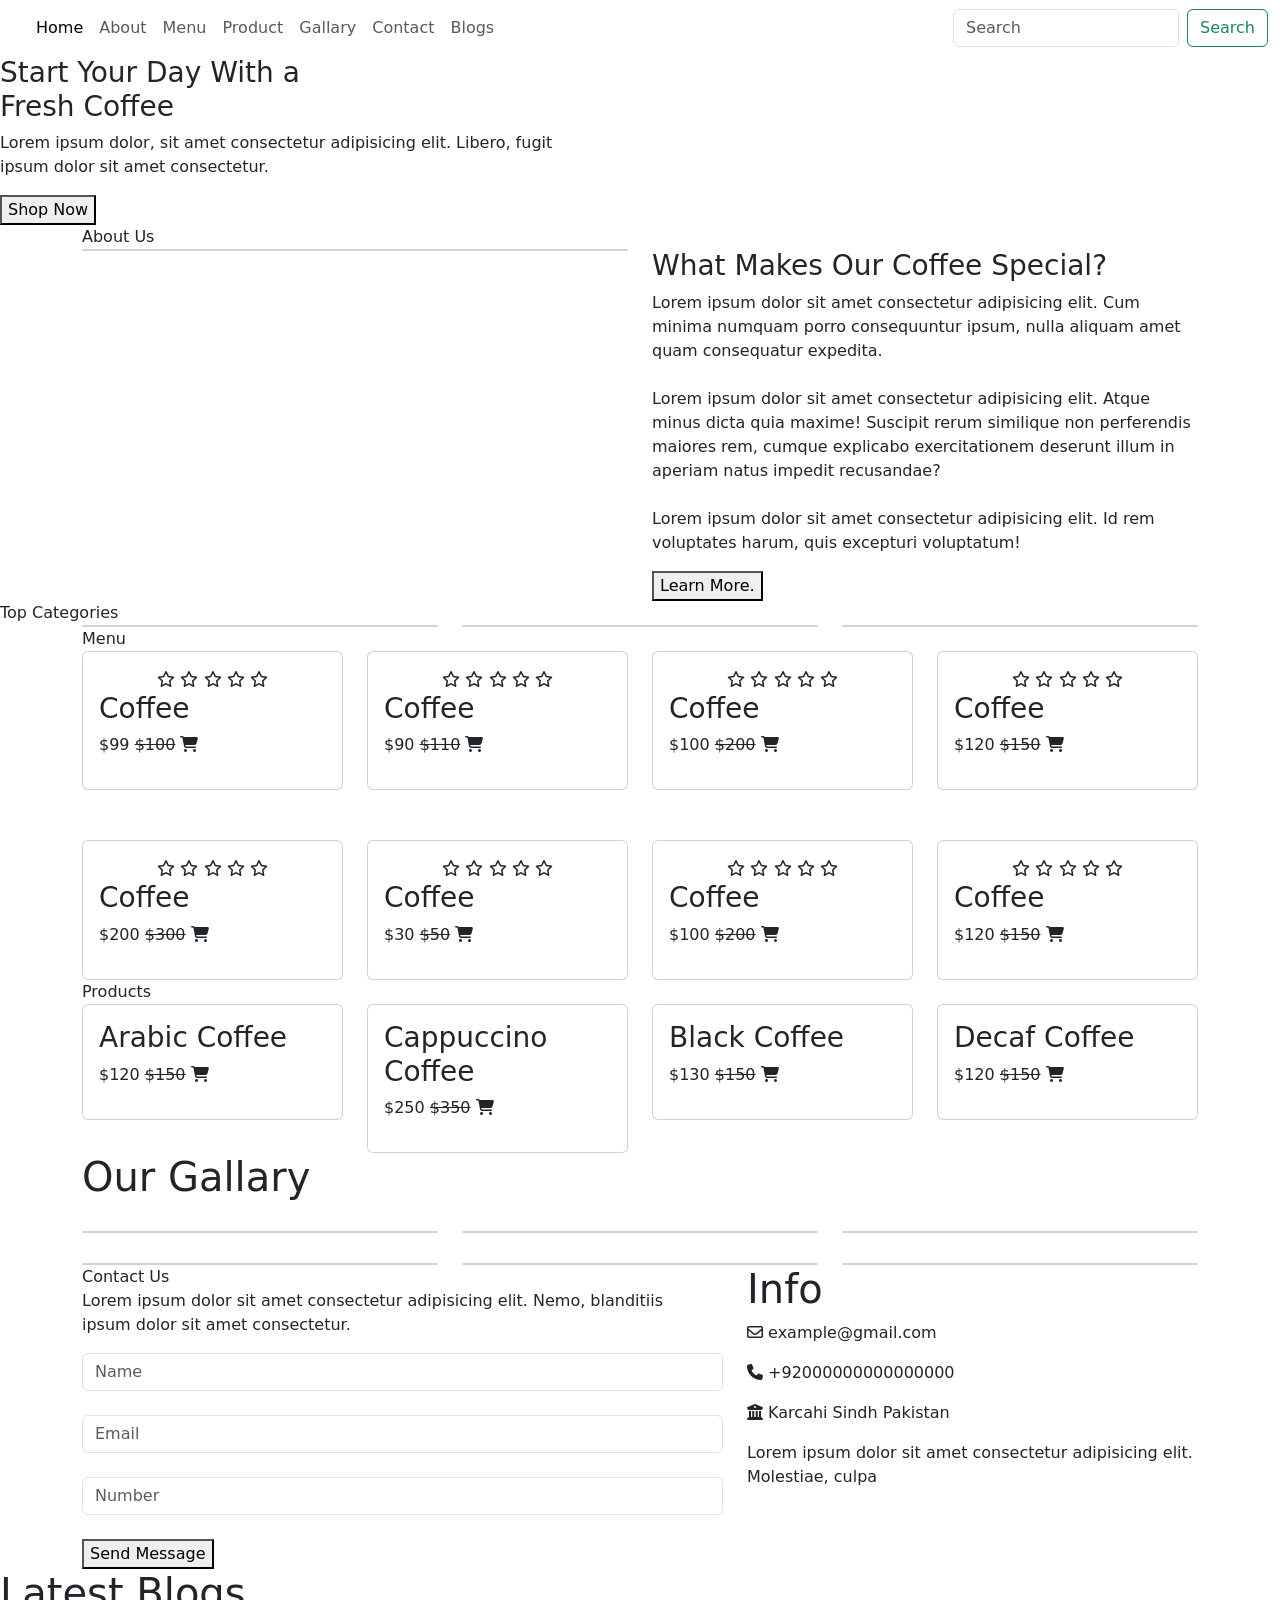
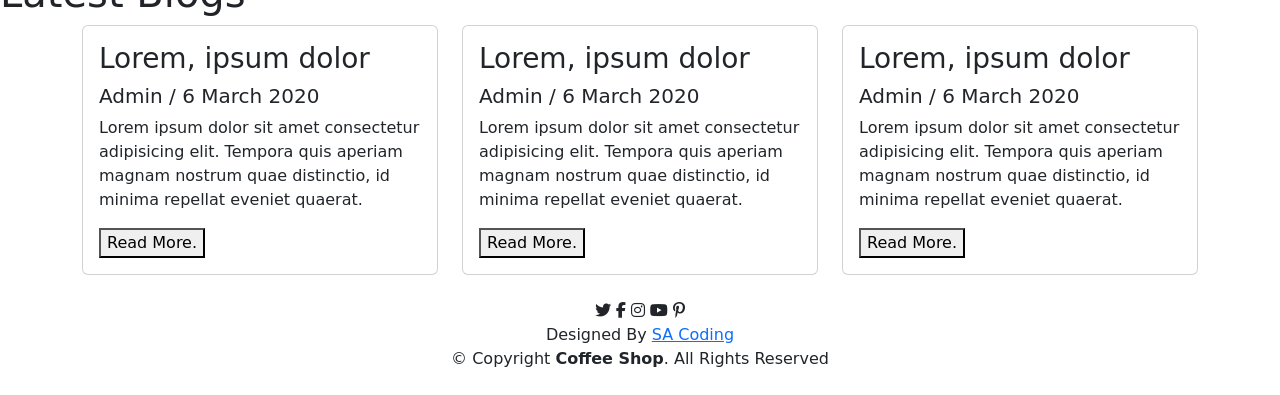
==== index.html @ 92afa51e "Add files via upload" ====
<!DOCTYPE html>
<html lang="en">
<head>
    <meta charset="UTF-8">
    <meta http-equiv="X-UA-Compatible" content="IE=edge">
    <meta name="viewport" content="width=device-width, initial-scale=1.0">
    <title>coffee Shop</title>
    <link rel="stylesheet" href="style.css">
    <link rel="stylesheet" href="https://cdnjs.cloudflare.com/ajax/libs/font-awesome/6.2.0/css/all.min.css">
    <!-- bootstrap links -->
    <link href="https://cdn.jsdelivr.net/npm/bootstrap@5.0.2/dist/css/bootstrap.min.css" rel="stylesheet" integrity="sha384-EVSTQN3/azprG1Anm3QDgpJLIm9Nao0Yz1ztcQTwFspd3yD65VohhpuuCOmLASjC" crossorigin="anonymous">
    <!-- bootstrap links -->
    <!-- fonts links -->
    <link rel="preconnect" href="https://fonts.googleapis.com">
    <link rel="preconnect" href="https://fonts.gstatic.com" crossorigin>
    <link href="https://fonts.googleapis.com/css2?family=Roboto:wght@500&display=swap" rel="stylesheet">
    <!-- fonts links -->
</head>
<body>
  <div class="all-content">
   
  <!-- navbar -->
  <nav class="navbar navbar-expand-lg" id="navbar">
    <div class="container-fluid">
      <a class="navbar-brand" href="#" id="logo"><img src="./images/logo.png" alt=""></a>
      <button class="navbar-toggler" type="button" data-bs-toggle="collapse" data-bs-target="#navbarSupportedContent" aria-controls="navbarSupportedContent" aria-expanded="false" aria-label="Toggle navigation">
        <span><i class="fa-solid fa-bars" style="color: white; font-size: 23px;"></i></span>
      </button>
      <div class="collapse navbar-collapse" id="navbarSupportedContent">
        <ul class="navbar-nav me-auto mb-2 mb-lg-0">
          <li class="nav-item">
            <a class="nav-link active" aria-current="page" href="#">Home</a>
          </li>
          <li class="nav-item">
            <a class="nav-link" href="#about">About</a>
          </li>
          <li class="nav-item">
            <a class="nav-link" href="#menu">Menu</a>
          </li>
          <li class="nav-item">
            <a class="nav-link" href="#product">Product</a>
          </li>
          <li class="nav-item">
            <a class="nav-link" href="#gallary">Gallary</a>
          </li>
          <li class="nav-item">
            <a class="nav-link" href="#contact">Contact</a>
          </li>
          <li class="nav-item">
            <a class="nav-link" href="#blogs">Blogs</a>
          </li>
         
         
         
        </ul>
        <form class="d-flex">
          <input class="form-control me-2" type="search" placeholder="Search" aria-label="Search">
          <button class="btn btn-outline-success" type="submit">Search</button>
        </form>
      </div>
    </div>
  </nav>
  <!-- navbar -->

<!-- home section -->
   <section id="home">
    <div class="content">
      <h3>Start Your Day With a <br> Fresh Coffee</h3>
      <p>Lorem ipsum dolor, sit amet consectetur adipisicing elit. Libero, fugit
         <br>ipsum dolor sit amet consectetur.
      </p>
      <button id="btn">Shop Now</button>
    </div>
   </section>

<!-- home section -->



<!-- about section -->
<div class="about" id="about">
  <div class="container">
  <div class="heading">About <span>Us</span></div>
    <div class="row">
      <div class="col-md-6">
        <div class="card">
          <img src="./images/about.png" alt="">
        </div>
      </div>
      <div class="col-md-6">
        <h3>What Makes Our Coffee Special?</h3>
        <p>Lorem ipsum dolor sit amet consectetur adipisicing elit. Cum minima numquam porro consequuntur ipsum, nulla aliquam amet quam consequatur expedita.
          <br><br>Lorem ipsum dolor sit amet consectetur adipisicing elit. Atque minus dicta quia maxime! Suscipit rerum similique non perferendis maiores rem, cumque explicabo exercitationem deserunt illum in aperiam natus impedit recusandae?
          <br><br>Lorem ipsum dolor sit amet consectetur adipisicing elit. Id rem voluptates harum, quis excepturi voluptatum!
         </p>
         <button id="about-btn">Learn More.</button>
      </div>
    </div>
  </div>
</div>
<!-- about section -->


   



<!-- top cards -->
<section class="top-cards">
  <div class="heading2">Top <span>Categories</span></div>
  <div class="container">
    <div class="row">
      <div class="col-md-4 py-3 py-md-0">
        <div class="card">
          <img src="./images/c1.png" alt="">
          
        </div>
      </div>
      <div class="col-md-4 py-3 py-md-0">
        <div class="card">
          <img src="./images/c2.png" alt="">
          
        </div>
      </div>
      <div class="col-md-4 py-3 py-md-0">
        <div class="card">
          <img src="./images/c3.png" alt="">
          
        </div>
      </div>
    </div>
  </div>
</section>
<!-- top cards -->






<!-- menu -->
<section class="menu" id="menu">
  <div class="container">
  <div class="heading3">Menu</div>
</div>
  <div class="container" id="container2">
  <div class="row">
    <div class="col-md-3 py-3 py-md-0">
      <div class="card">
        <img src="./images/m1.png" alt="">
        <div class="card-body">
          <div class="star text-center">
            <i class="fa-regular fa-star"></i>
            <i class="fa-regular fa-star"></i>
            <i class="fa-regular fa-star"></i>
            <i class="fa-regular fa-star"></i>
            <i class="fa-regular fa-star"></i>
          </div>
          <h3>Coffee</h3>
          <p>$99 <strike>$100</strike> <span><i class="fa-solid fa-cart-shopping"></i></span></p>
        </div>
      </div>
    </div>
    <div class="col-md-3 py-3 py-md-0">
      <div class="card">
        <img src="./images/m2.png" alt="">
        <div class="card-body">
          <div class="star text-center">
            <i class="fa-regular fa-star"></i>
            <i class="fa-regular fa-star"></i>
            <i class="fa-regular fa-star"></i>
            <i class="fa-regular fa-star"></i>
            <i class="fa-regular fa-star"></i>
          </div>
          <h3>Coffee</h3>
          <p>$90 <strike>$110</strike> <span><i class="fa-solid fa-cart-shopping"></i></span></p>
        </div>
      </div>
    </div>
    <div class="col-md-3 py-3 py-md-0">
      <div class="card">
        <img src="./images/m3.png" alt="">
        <div class="card-body">
          <div class="star text-center">
            <i class="fa-regular fa-star"></i>
            <i class="fa-regular fa-star"></i>
            <i class="fa-regular fa-star"></i>
            <i class="fa-regular fa-star"></i>
            <i class="fa-regular fa-star"></i>
          </div>
          <h3>Coffee</h3>
          <p>$100 <strike>$200</strike> <span><i class="fa-solid fa-cart-shopping"></i></span></p>
        </div>
      </div>
    </div>
    <div class="col-md-3 py-3 py-md-0">
      <div class="card">
        <img src="./images/m4.png" alt="">
        <div class="card-body">
          <div class="star text-center">
            <i class="fa-regular fa-star"></i>
            <i class="fa-regular fa-star"></i>
            <i class="fa-regular fa-star"></i>
            <i class="fa-regular fa-star"></i>
            <i class="fa-regular fa-star"></i>
          </div>
          <h3>Coffee</h3>
          <p>$120 <strike>$150</strike> <span><i class="fa-solid fa-cart-shopping"></i></span></p>
        </div>
      </div>
    </div>
  </div>

  <div class="row" style="margin-top: 50px;">
    <div class="col-md-3 py-3 py-md-0">
      <div class="card">
        <img src="./images/m5.png" alt="">
        <div class="card-body">
          <div class="star text-center">
            <i class="fa-regular fa-star"></i>
            <i class="fa-regular fa-star"></i>
            <i class="fa-regular fa-star"></i>
            <i class="fa-regular fa-star"></i>
            <i class="fa-regular fa-star"></i>
          </div>
          <h3>Coffee</h3>
          <p>$200 <strike>$300</strike> <span><i class="fa-solid fa-cart-shopping"></i></span></p>
        </div>
      </div>
    </div>
    <div class="col-md-3 py-3 py-md-0">
      <div class="card">
        <img src="./images/m6.png" alt="">
        <div class="card-body">
          <div class="star text-center">
            <i class="fa-regular fa-star"></i>
            <i class="fa-regular fa-star"></i>
            <i class="fa-regular fa-star"></i>
            <i class="fa-regular fa-star"></i>
            <i class="fa-regular fa-star"></i>
          </div>
          <h3>Coffee</h3>
          <p>$30 <strike>$50</strike> <span><i class="fa-solid fa-cart-shopping"></i></span></p>
        </div>
      </div>
    </div>
    <div class="col-md-3 py-3 py-md-0">
      <div class="card">
        <img src="./images/m7.png" alt="">
        <div class="card-body">
          <div class="star text-center">
            <i class="fa-regular fa-star"></i>
            <i class="fa-regular fa-star"></i>
            <i class="fa-regular fa-star"></i>
            <i class="fa-regular fa-star"></i>
            <i class="fa-regular fa-star"></i>
          </div>
          <h3>Coffee</h3>
          <p>$100 <strike>$200</strike> <span><i class="fa-solid fa-cart-shopping"></i></span></p>
        </div>
      </div>
    </div>
    <div class="col-md-3 py-3 py-md-0">
      <div class="card">
        <img src="./images/m8.png" alt="">
        <div class="card-body">
          <div class="star text-center">
            <i class="fa-regular fa-star"></i>
            <i class="fa-regular fa-star"></i>
            <i class="fa-regular fa-star"></i>
            <i class="fa-regular fa-star"></i>
            <i class="fa-regular fa-star"></i>
          </div>
          <h3>Coffee</h3>
          <p>$120 <strike>$150</strike> <span><i class="fa-solid fa-cart-shopping"></i></span></p>
        </div>
      </div>
    </div>
  </div>
  </div>
</section>
<!-- menu -->








<!-- product -->
<section id="product" class="product">
  <div class="container">
  <div class="heading4">Products</div>
</div>
  <div class="container" id="container3">

    <div class="row">
      <div class="col-md-3 py-3 py-md-0">
        <div class="card">
          <img src="./images/arabica coffee.png" alt="">
          <div class="card-body">
            <h3>Arabic Coffee</h3>
          <p>$120 <strike>$150</strike> <span><i class="fa-solid fa-cart-shopping"></i></span></p>

          </div>
        </div>
      </div>
      <div class="col-md-3 py-3 py-md-0">
        <div class="card">
          <img src="./images/Cappuccino coffee.png" alt="">
          <div class="card-body">
            <h3>Cappuccino Coffee</h3>
          <p>$250 <strike>$350</strike> <span><i class="fa-solid fa-cart-shopping"></i></span></p>

          </div>
        </div>
      </div>
      <div class="col-md-3 py-3 py-md-0">
        <div class="card">
          <img src="./images/Black Coffee.png" alt="">
          <div class="card-body">
            <h3>Black Coffee</h3>
          <p>$130 <strike>$150</strike> <span><i class="fa-solid fa-cart-shopping"></i></span></p>

          </div>
        </div>
      </div>
      <div class="col-md-3 py-3 py-md-0">
        <div class="card">
          <img src="./images/Decaf caffee.png" alt="">
          <div class="card-body">
            <h3>Decaf Coffee</h3>
          <p>$120 <strike>$150</strike> <span><i class="fa-solid fa-cart-shopping"></i></span></p>

          </div>
        </div>
      </div>
    </div>

  </div>
</section>
<!-- product -->




<!-- our gallary -->
<div class="container" id="gallary">
  <h1>Our <span>Gallary</span></h1>
  <div class="row" style="margin-top: 30px;">
    <div class="col-md-4 py-3 py-md-0">
      <div class="card">
        <img src="./images/image1.png" alt="">
      </div>
    </div>
    <div class="col-md-4 py-3 py-md-0">
      <div class="card">
        <img src="./images/image2.png" alt="">
      </div>
    </div>
    <div class="col-md-4 py-3 py-md-0">
      <div class="card">
        <img src="./images/image3.png" alt="">
      </div>
    </div>
  </div>
  <div class="row" style="margin-top: 30px;">
    <div class="col-md-4 py-3 py-md-0">
      <div class="card">
        <img src="./images/image4.png" alt="">
      </div>
    </div>
    <div class="col-md-4 py-3 py-md-0">
      <div class="card">
        <img src="./images/image5.png" alt="">
      </div>
    </div>
    <div class="col-md-4 py-3 py-md-0">
      <div class="card">
        <img src="./images/image6.png" alt="">
      </div>
    </div>
  </div>
</div>
<!-- our gallary -->




<!-- contact -->
<section class="contact" id="contact">



  <div class="container">
    <div class="row">
      <div class="col-md-7">
       <div class="heading6">Contact <span>Us</span></div>

       <p>Lorem ipsum dolor sit amet consectetur adipisicing elit. Nemo, blanditiis
        <br>ipsum dolor sit amet consectetur.
       </p>

       <input class="form-control" type="text" placeholder="Name" aria-label="default input example"><br>
       <input class="form-control" type="email" placeholder="Email" aria-label="default input example"><br>
       <input class="form-control" type="number" placeholder="Number" aria-label="default input example"><br>
       <button id="contact-btn">Send Message</button>
      </div>
      <div class="col-md-5" id="col">
        <h1>Info</h1>
        <p><i class="fa-regular fa-envelope"></i> example@gmail.com</p>
        <p><i class="fa-solid fa-phone"></i> +92000000000000000</p>
       <p><i class="fa-solid fa-building-columns"></i> Karcahi Sindh Pakistan</p>
       <p>Lorem ipsum dolor sit amet consectetur adipisicing elit. Molestiae, culpa</p>
      </div>
    </div>
  </div>

</section>
<!-- contact -->


   <!-- blogs -->
   <section class="blogs" id="blogs">
    <h1>Latest <span>Blogs</span></h1>

    <div class="container">

      <div class="row">

        <div class="col-md-4 py-3 py-md-0">
        <div class="card">
          <img src="./images/b1.png" alt="">
          <div class="card-body">
            <h3>Lorem, ipsum dolor</h3>
            <h5>Admin / 6 March 2020</h5>
            <p>Lorem ipsum dolor sit amet consectetur adipisicing elit. Tempora quis aperiam magnam nostrum quae distinctio, id minima repellat eveniet quaerat.</p>
            <button id="blogbtn">Read More.</button>
          </div>
        </div>  
        </div>
        <div class="col-md-4 py-3 py-md-0">
        <div class="card">
          <img src="./images/b2.png" alt="">
          <div class="card-body">
            <h3>Lorem, ipsum dolor</h3>
            <h5>Admin / 6 March 2020</h5>
            <p>Lorem ipsum dolor sit amet consectetur adipisicing elit. Tempora quis aperiam magnam nostrum quae distinctio, id minima repellat eveniet quaerat.</p>
            <button id="blogbtn">Read More.</button>
          </div>
        </div>  
        </div>
        <div class="col-md-4 py-3 py-md-0">
        <div class="card">
          <img src="./images/b3.png" alt="">
          <div class="card-body">
            <h3>Lorem, ipsum dolor</h3>
            <h5>Admin / 6 March 2020</h5>
            <p>Lorem ipsum dolor sit amet consectetur adipisicing elit. Tempora quis aperiam magnam nostrum quae distinctio, id minima repellat eveniet quaerat.</p>
            <button id="blogbtn">Read More.</button>
          </div>
        </div>  
        </div>
        
      </div>

    </div>


   </section>
   <!-- blogs -->







   <!-- footer -->
   <footer id="footer">
    <div class="footer-logo text-center"><img src="./images/logo.png" alt=""></div>
    <div class="socail-links text-center">
      <i class="fa-brands fa-twitter"></i>
      <i class="fa-brands fa-facebook-f"></i>
      <i class="fa-brands fa-instagram"></i>
      <i class="fa-brands fa-youtube"></i>
      <i class="fa-brands fa-pinterest-p"></i>
    </div>
    <div class="credite text-center">
        Designed By <a href="#"> SA Coding</a>
    </div>
    <div class="copyright text-center">
      &copy; Copyright <strong><span>Coffee Shop</span></strong>. All Rights Reserved
  </div>
</footer>
   <!-- footer -->

   <a href="#" class="arrow"><i><img src="./images/up-arrow.png" alt="" width="50px"></i></a>


  </div>
   <script src="https://cdn.jsdelivr.net/npm/bootstrap@5.0.2/dist/js/bootstrap.bundle.min.js" integrity="sha384-MrcW6ZMFYlzcLA8Nl+NtUVF0sA7MsXsP1UyJoMp4YLEuNSfAP+JcXn/tWtIaxVXM" crossorigin="anonymous"></script>

</body>
</html>
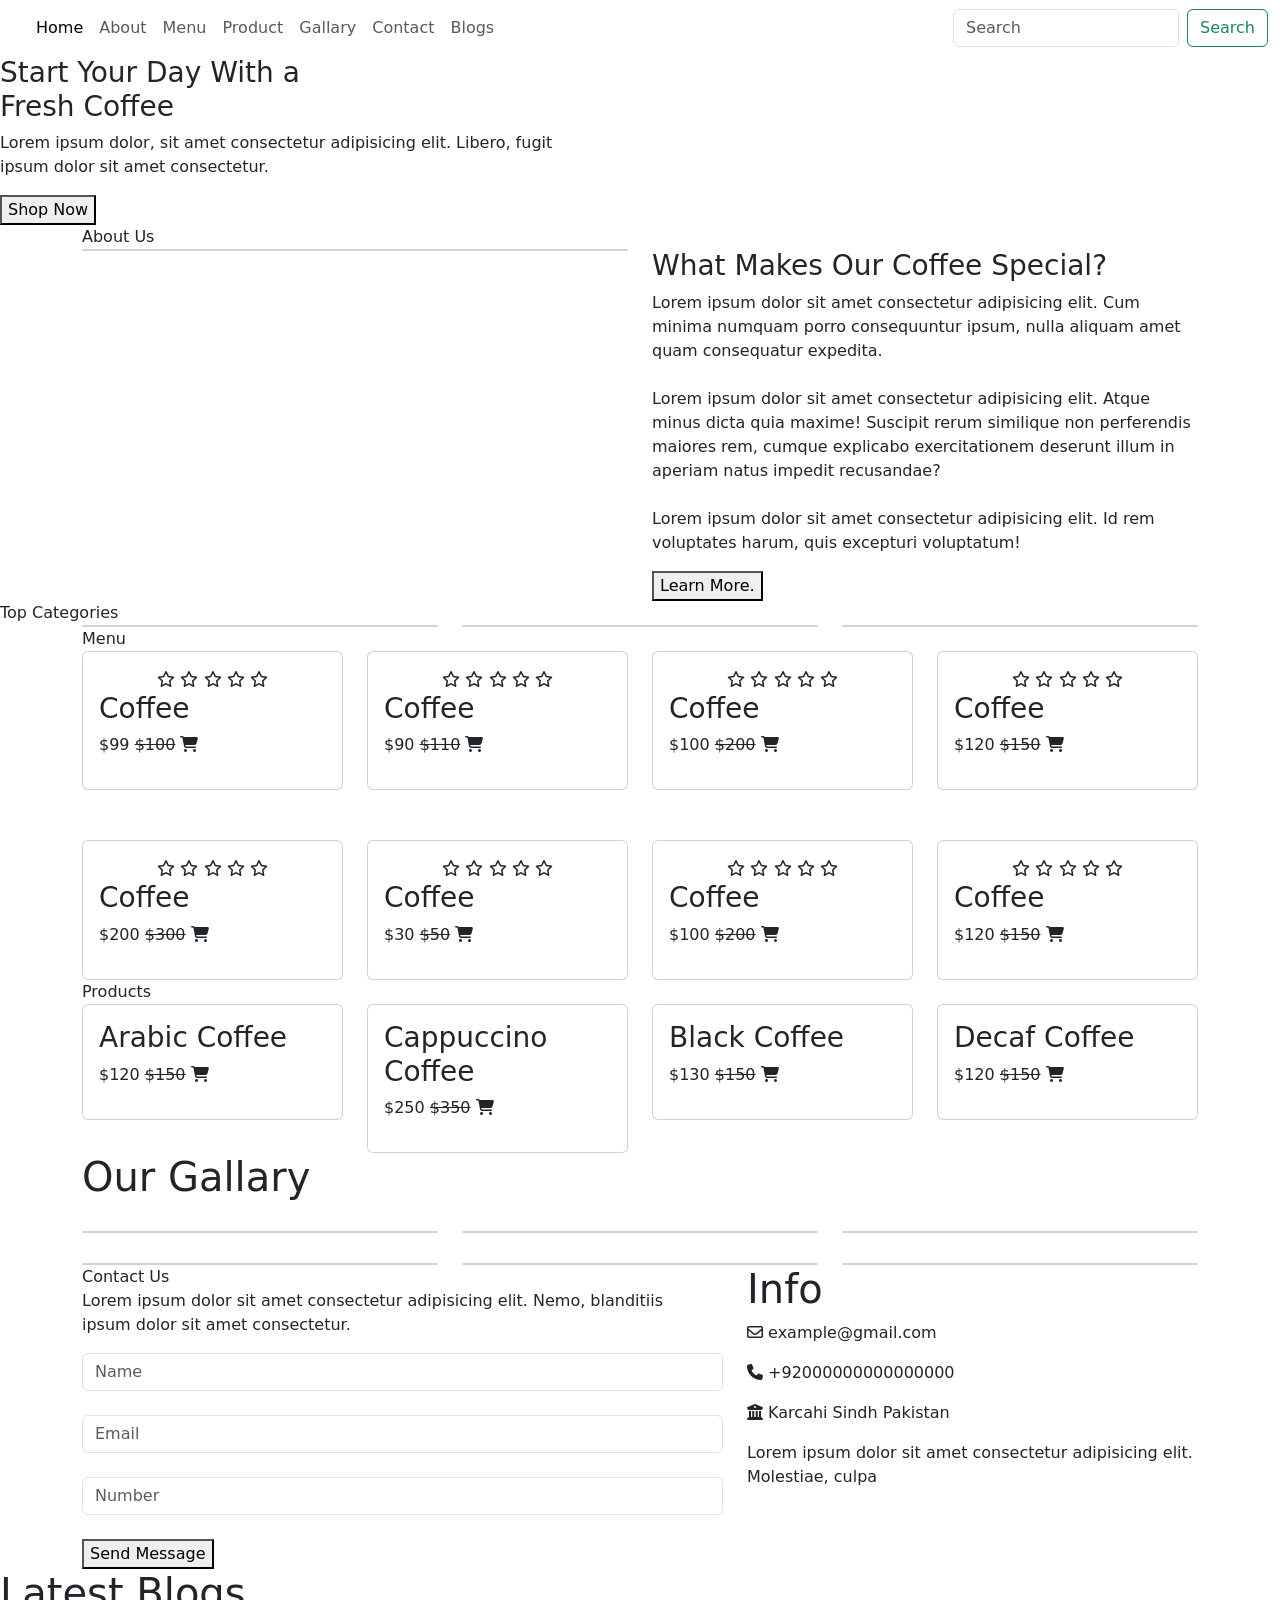
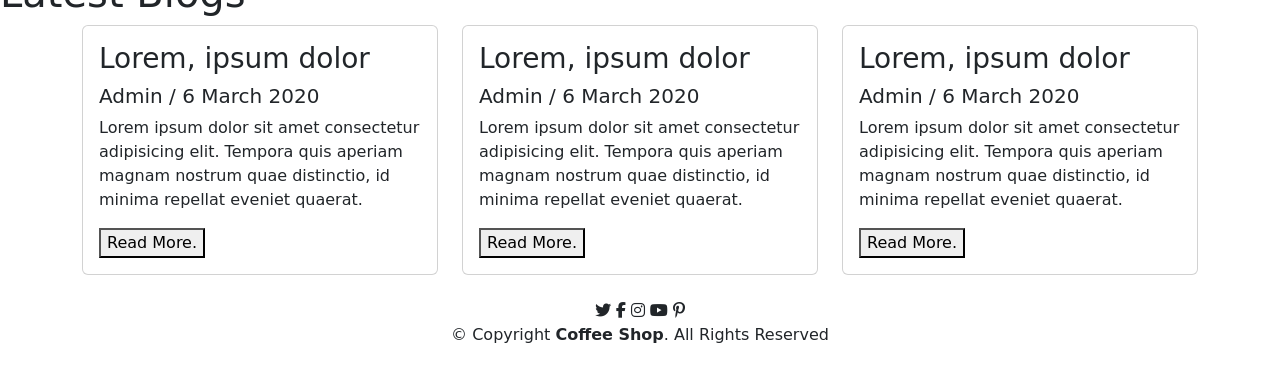
==== commit 20827162: "Update index.html" ====
--- a/index.html
+++ b/index.html
@@ -488,7 +488,7 @@
       <i class="fa-brands fa-pinterest-p"></i>
     </div>
     <div class="credite text-center">
-        Designed By <a href="#"> SA Coding</a>
+        
     </div>
     <div class="copyright text-center">
       &copy; Copyright <strong><span>Coffee Shop</span></strong>. All Rights Reserved
@@ -503,4 +503,4 @@
    <script src="https://cdn.jsdelivr.net/npm/bootstrap@5.0.2/dist/js/bootstrap.bundle.min.js" integrity="sha384-MrcW6ZMFYlzcLA8Nl+NtUVF0sA7MsXsP1UyJoMp4YLEuNSfAP+JcXn/tWtIaxVXM" crossorigin="anonymous"></script>
 
 </body>
-</html>+</html>
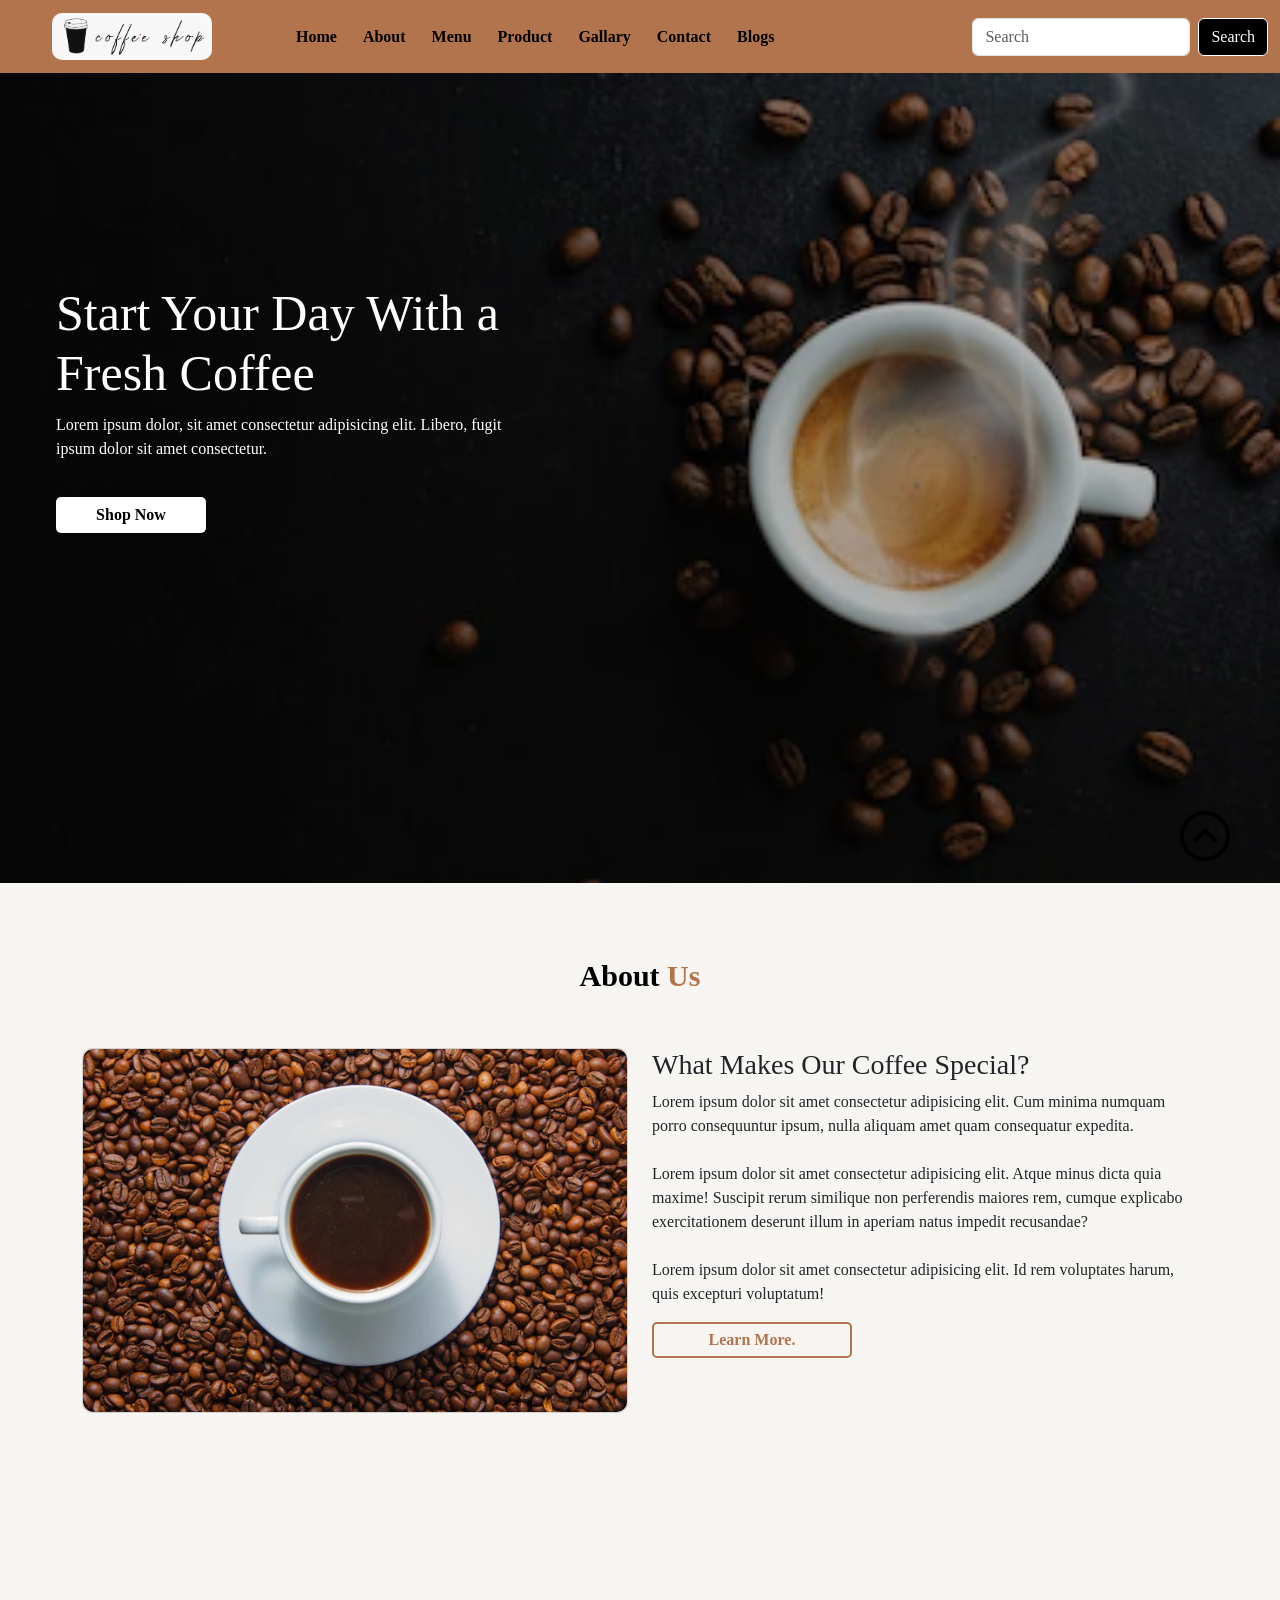
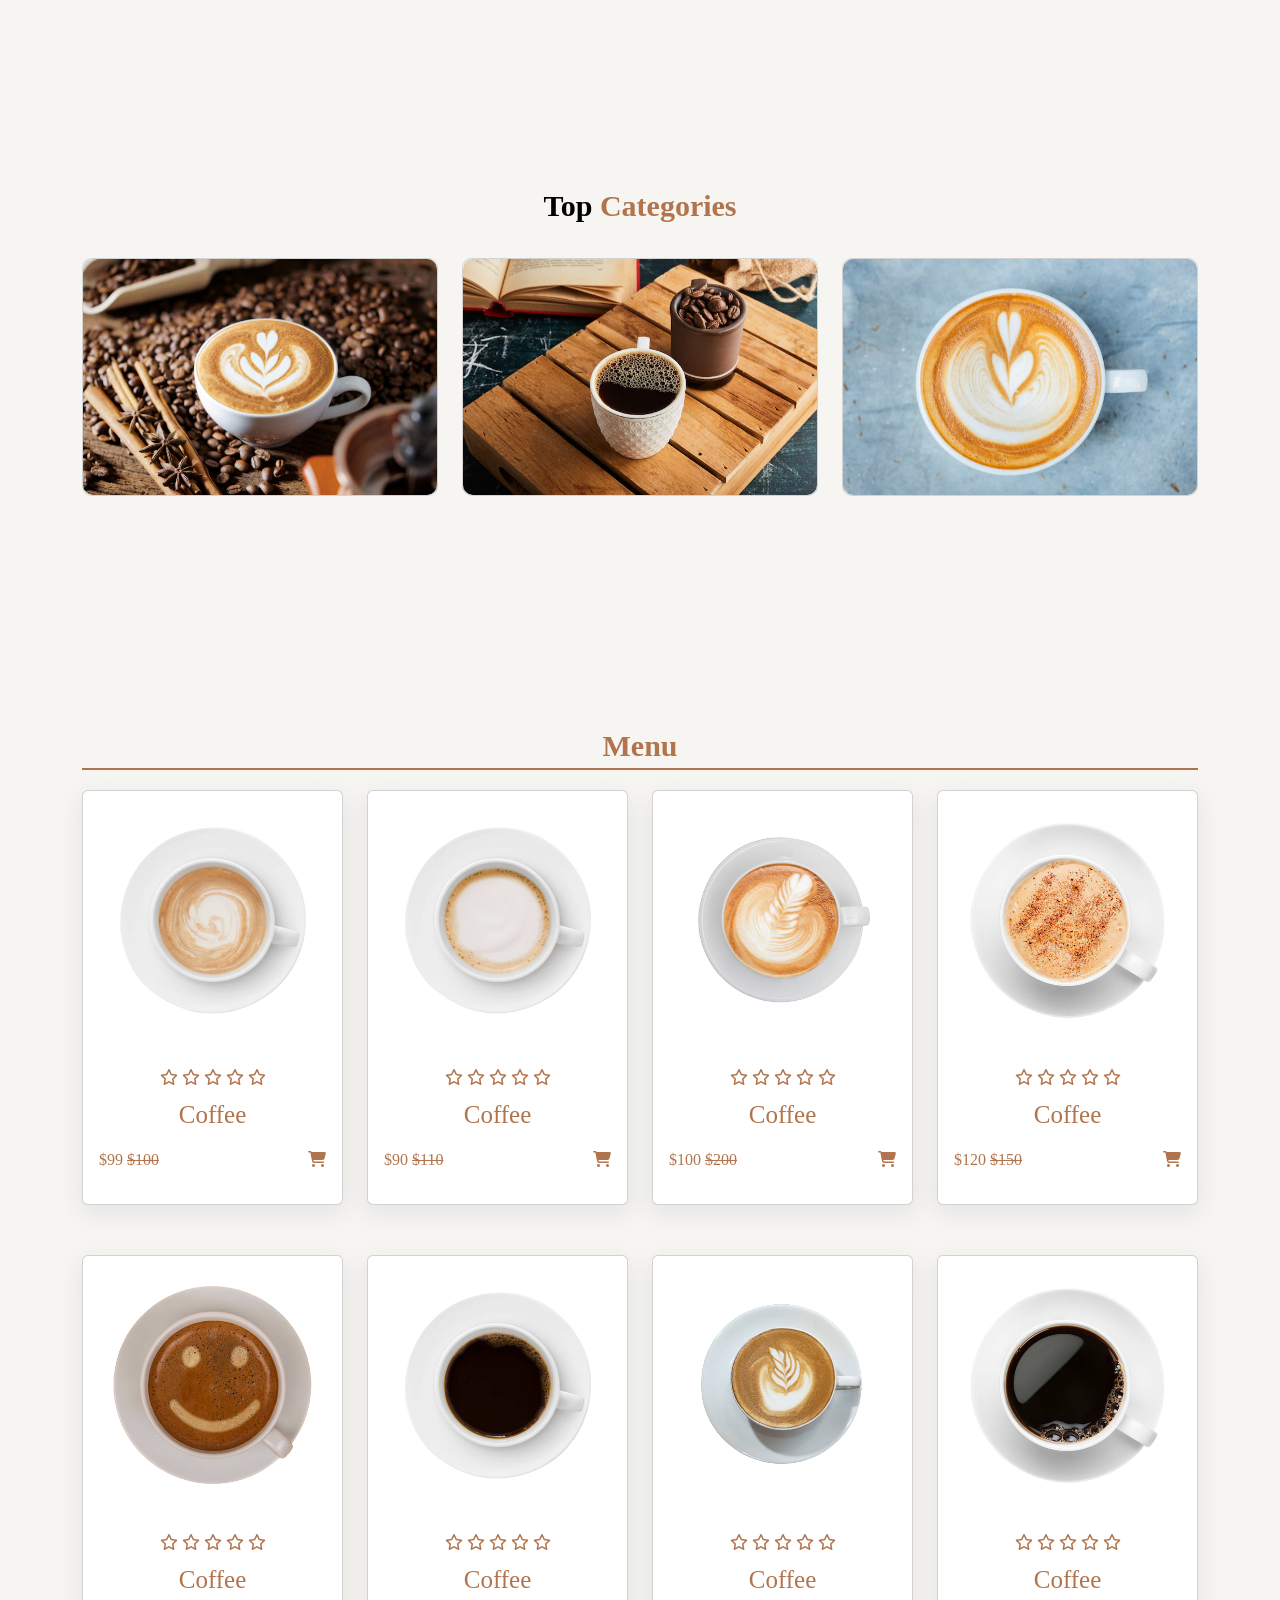
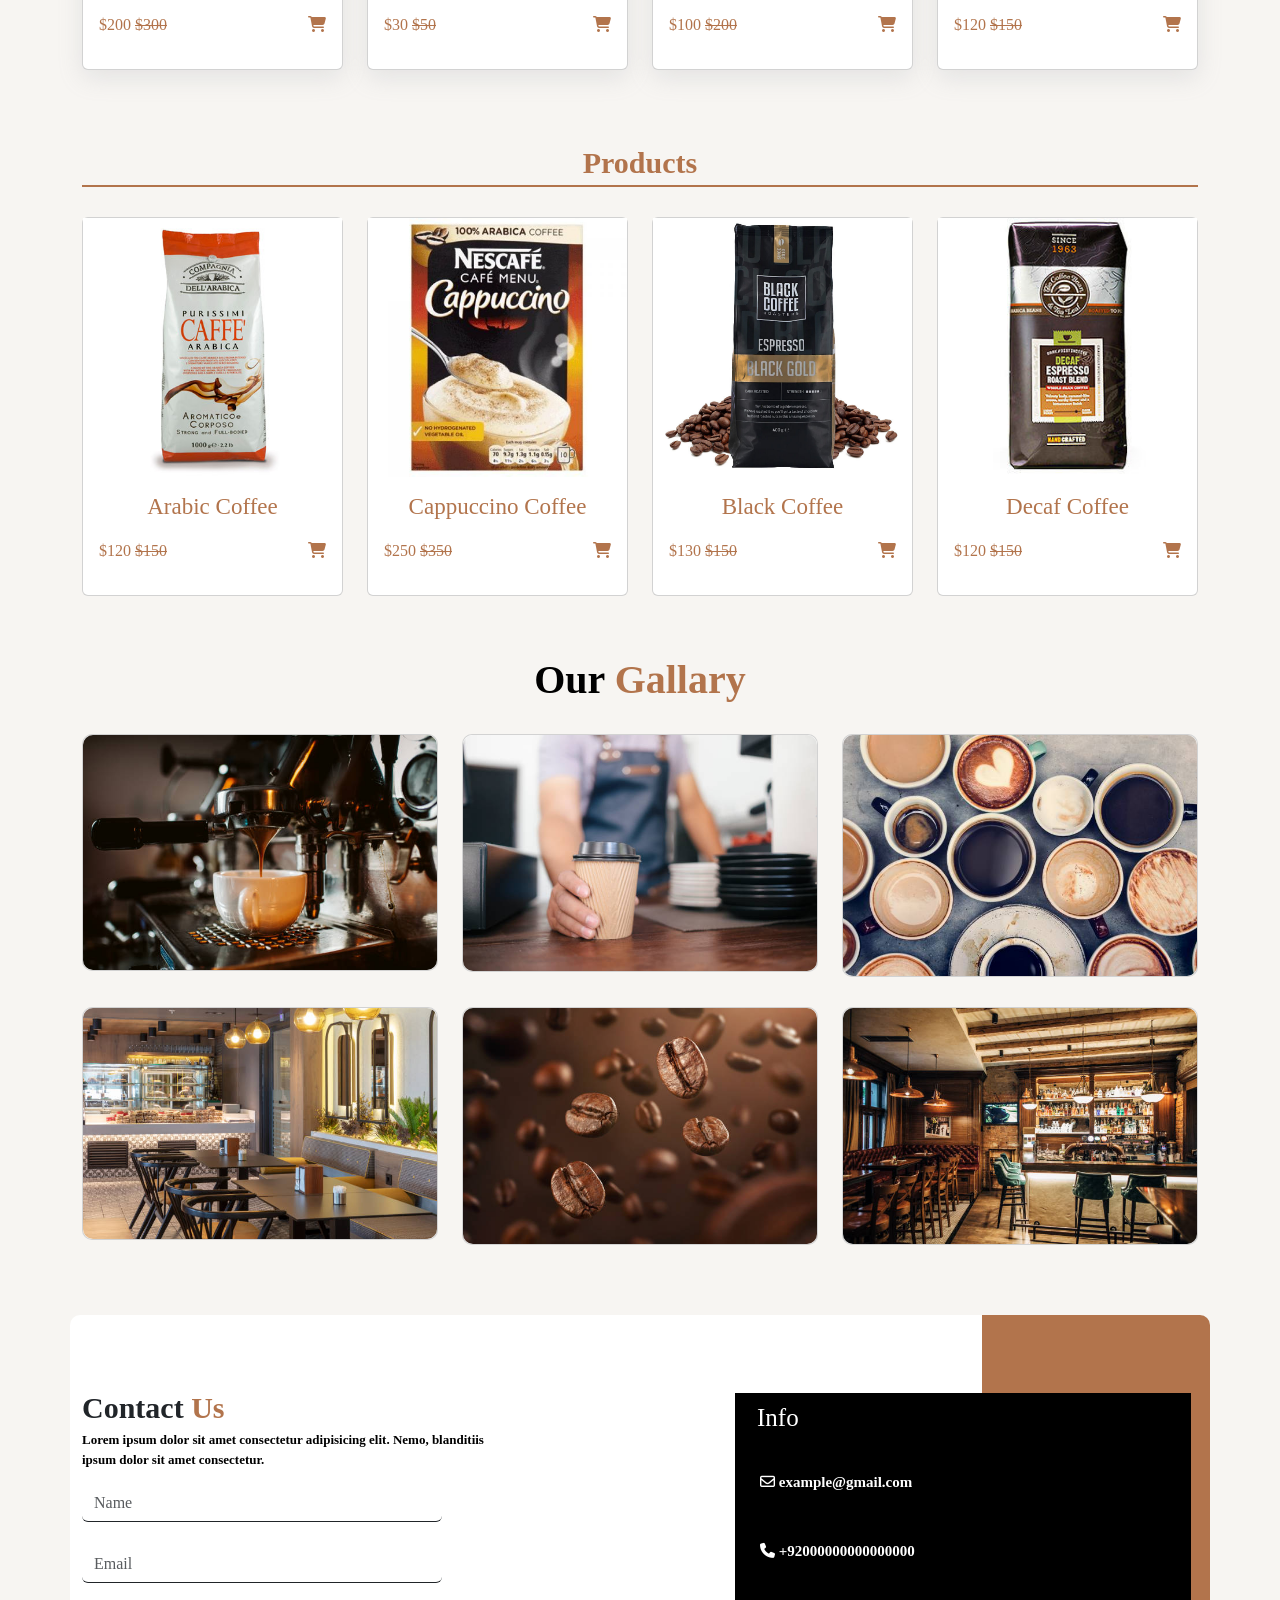
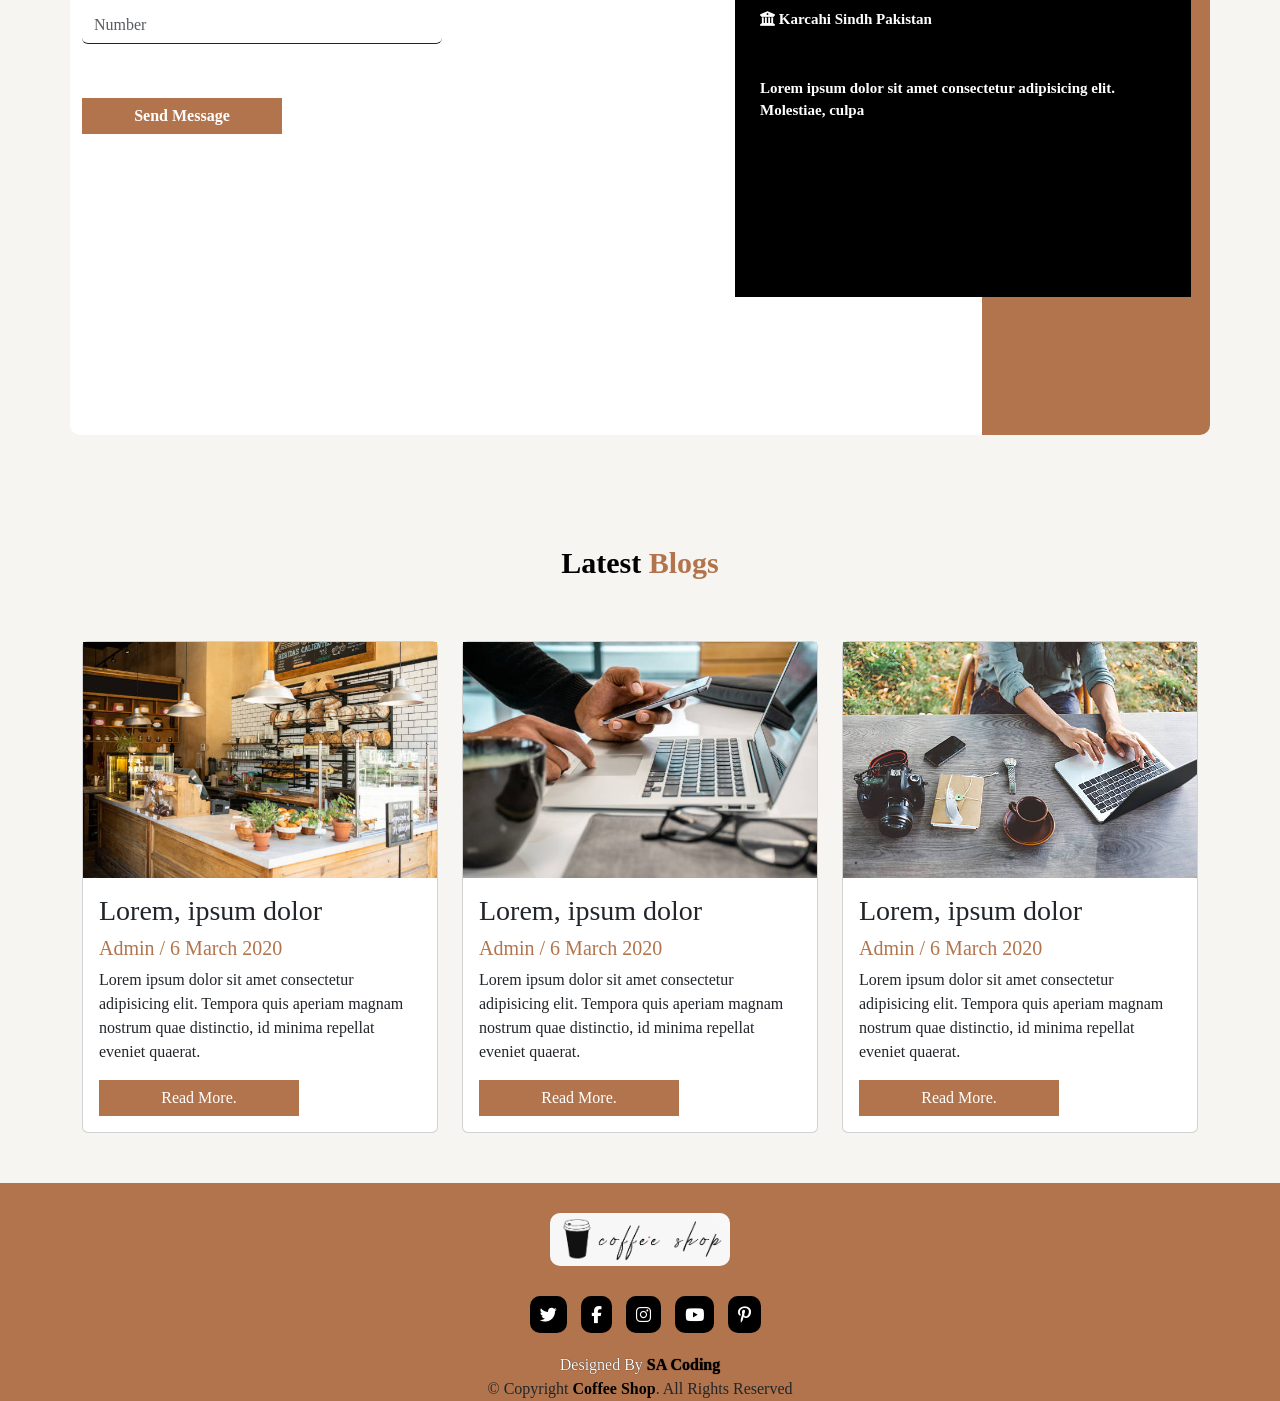
==== commit ab64452e: "code code" ====
--- a/index.html
+++ b/index.html
@@ -488,7 +488,7 @@
       <i class="fa-brands fa-pinterest-p"></i>
     </div>
     <div class="credite text-center">
-        
+        Designed By <a href="#"> SA Coding</a>
     </div>
     <div class="copyright text-center">
       &copy; Copyright <strong><span>Coffee Shop</span></strong>. All Rights Reserved
@@ -503,4 +503,4 @@
    <script src="https://cdn.jsdelivr.net/npm/bootstrap@5.0.2/dist/js/bootstrap.bundle.min.js" integrity="sha384-MrcW6ZMFYlzcLA8Nl+NtUVF0sA7MsXsP1UyJoMp4YLEuNSfAP+JcXn/tWtIaxVXM" crossorigin="anonymous"></script>
 
 </body>
-</html>
+</html>
--- a/style.css
+++ b/style.css
@@ -0,0 +1,490 @@
+*{
+    margin: 0;
+    padding: 0;
+    box-sizing: border-box;
+    font-family: 'Merriweather', serif;
+}
+.all-content{
+  background: #f7f5f2;
+}
+html::-webkit-scrollbar-track{
+  background: transparent;
+}
+
+html::-webkit-scrollbar-thumb{
+  background: #b2744c;
+  border-radius: 10px;
+}
+html::-webkit-scrollbar{
+  width: 10px;
+}
+/* navbar */
+#navbar{
+  background-color: #b2744c;
+  font-family: 'Roboto', sans-serif;
+}
+#logo img{
+  border-radius: 10px;
+  width: 160px;
+  margin-left: 40px;
+}
+.navbar-nav{
+  margin-left: 50px;
+}
+.nav-item .nav-link{
+  color: black;
+  margin-left: 10px;
+  font-weight: bold;
+  transition: 0.5s;
+}
+.nav-item .nav-link:hover{
+  background: #f7f5f2;
+  border-radius: 5px;
+  color: black;
+}
+#navbar form button{
+  background: black;
+  color: white;
+  border: 1px solid white;
+}
+/* navbar */
+/* home content */
+#home{
+    width: 100%;
+    height: 90vh;
+    background-image:linear-gradient(rgba(0,0,0,0.3),rgba(0,0,0,0.3)), url(./images/bc3.png);
+    background-repeat: no-repeat;
+    background-size: cover;
+    background-position: 80%;
+    font-family: 'Roboto', sans-serif;
+}
+.content{
+  padding-top: 210px;
+  margin-left: 56px;
+}
+.content h3{
+  font-size: 50px;
+  color: white;
+}
+.content p{
+  margin-top: 10px;
+  color: white;
+}
+#btn{
+  width: 150px;
+  height: 36px;
+  margin-top: 20px;
+  background: white;
+  border-radius: 5px;
+  font-weight: bold;
+  border: none;
+  transition: 0.5s ease;
+  cursor: pointer;
+}
+#btn:hover{
+  background: #b2744c;
+  color: white;
+}
+/* home content */
+
+
+
+
+
+
+/* about */
+#about{
+  width: 100%;
+  height: 100vh;
+  background: #f7f5f2;
+  font-family: 'Roboto', sans-serif;
+}
+#about .container{
+  padding-top: 70px;
+}
+.heading{
+  text-align: center;
+  margin-bottom: 50px;
+  color: black;
+  font-size: 30px;
+  font-weight: bold;
+}
+.heading span{
+  color: #b2744c;
+}
+#about .card{
+  border-radius: 10px;
+}
+#about .card img{
+  border-radius: 10px;
+}
+#about-btn{
+  width: 200px;
+  height: 36px;
+  background: transparent;
+  border: 2px solid #b2744c;
+  color: #b2744c;
+  border-radius: 5px;
+  font-weight: bold;
+  transition: 0.5s;
+  cursor: pointer;
+}
+#about-btn:hover{
+  background: #b2744c;
+  color: white;
+}
+@media screen and (max-width:982px){
+  #about p{
+    font-size: 8px;
+  }
+}
+@media screen and (max-width:766px){
+  #about p{
+    font-size: 15px;
+  }
+  #about{
+    height: 120vh;
+  }
+}
+/* about */
+
+/* top cards */
+.top-cards{
+  width: 100%;
+  height: 60vh;
+  background: #f7f5f2;
+  font-family: 'Roboto', sans-serif;
+}
+.heading2{
+  color: black;
+  text-align: center;
+  font-size: 30px;
+  font-weight: bold;
+}
+.heading2 span{
+  color: #b2744c;
+}
+.top-cards .container{
+  margin-top: 30px;
+}
+.top-cards .card{
+  border-radius: 10px;
+  transition: 0.5s;
+  cursor: pointer;
+}
+.top-cards .card img{
+  border-radius: 10px;
+}
+.top-cards .card h3{
+  text-align: center;
+  padding-top: 78px;
+  color: white;
+}
+.top-cards .card:hover{
+  transform: translateY(-10px);
+}
+@media screen and (max-width:767px){
+ .top-cards{
+  height: 170vh;
+ } 
+}
+@media screen and (max-width:500px){
+ .top-cards{
+  height: 150vh;
+ } 
+}
+@media screen and (max-width:370px){
+ .top-cards{
+  height: 120vh;
+ } 
+}
+/* top cards */
+
+
+
+
+
+
+
+/* menu */
+.menu{
+  width: 100%;
+  background: #f7f5f2;
+  font-family: 'Roboto', sans-serif;
+}
+.heading3{
+  text-align: center;
+  font-size: 30px;
+  color: #b2744c;
+  font-weight: bold;
+  border-bottom: 2px solid #b2744c;
+}
+#container2{
+  margin-top: 20px;
+}
+.menu .card{
+  background: white;
+  box-shadow: rgba(149, 157, 165, 0.2) 0px 8px 24px;
+}
+.star i{
+  color: #b2744c;
+}
+.menu h3{
+  color: #b2744c;
+  text-align: center;
+  margin-top: 10px;
+  font-size: 25px;
+}
+.menu p{
+  font-size: 16px;
+  color: #b2744c;
+  padding-top: 10px;
+}
+.menu p span{
+  float: right;
+  cursor: pointer;
+}
+/* menu */
+
+
+
+
+
+
+
+/* product */
+.product{
+  width: 100%;
+  background: #f7f5f2;
+  font-family: 'Roboto', sans-serif;
+}
+.heading4{
+  text-align: center;
+  color: #b2744c;
+  font-size: 30px;
+  font-weight: bold;
+  padding-top: 70px;
+  border-bottom: 2px solid #b2744c;
+}
+#container3{
+  margin-top: 30px;
+}
+.product h3{
+  text-align: center;
+  color: #b2744c;
+  font-size: 23px;
+}
+.product p{
+  color: #b2744c;
+  padding-top: 10px;
+}
+.product p span{
+  float: right;
+  cursor: pointer;
+}
+/* product */
+
+
+
+
+
+
+
+/* gallary */
+#gallary{
+  width: 100%;
+}
+#gallary h1{
+  text-align: center;
+  color: black;
+  margin-top: 60px;
+  font-weight: bold;
+}
+#gallary h1 span{
+  color: #b2744c;
+}
+#gallary .card{
+  border-radius: 10px;
+}
+#gallary .card img{
+  border-radius: 10px;
+  cursor: pointer;
+}
+/* gallary */
+
+
+
+
+/* contact */
+.contact{
+  width: 100%;
+  height: 100vh;
+  background: #f7f5f2;
+  padding-top: 70px;
+}
+.contact .container{
+  width: 100%;
+  height: 80vh;
+  background: white;
+  background: linear-gradient(90deg, white 80%, #b2744c 20%);
+  border-radius: 10px;
+}
+.heading6{
+  font-size: 30px;
+  font-weight: bold;
+  margin-top: 70px;
+}
+.heading6 span{
+  color: #b2744c;
+}
+.contact p{
+  font-weight: bold;
+  font-size: 13px;
+  color: black;
+}
+.contact input{
+  width: 360px;
+  border: none;
+  border-bottom: 1px solid;
+}
+#contact-btn{
+  width: 200px;
+  height: 36px; 
+  border: none;
+  background: #b2744c;
+  color: white;
+  font-weight: bold;
+  margin-top: 30px;
+  cursor: pointer;
+}
+#col{
+  width: 40%;
+  height: 56vh;
+  background: black;
+  margin-top: 78px;
+}
+.contact h1{
+  color: white;
+  font-size: 25px;
+  margin-top: 10px;
+  margin-left: 10px;
+}
+.contact #col p{
+  font-size: 15px;
+  color: white;
+  margin-left: 13px;
+  padding-top: 30px;
+}
+@media screen and (max-width:766px){
+  .contact .container{
+  background: white;
+  }
+  #col{
+    width: 100%;
+    background: #b2744c;
+  }
+  .contact{
+    height: 150vh;
+  }
+}
+@media screen and (max-width:400px){
+  .contact input{
+    width: 250px;
+  }
+  
+}
+/* contact */
+
+
+
+
+
+/* blogs */
+.blogs{
+  width: 100%;
+  background: #f7f5f2;
+}
+.blogs h1{
+  text-align: center;
+  font-size: 30px;
+  color: black;
+  font-weight: bold;
+}
+.blogs h1 span{
+  color: #b2744c;
+}
+.blogs .container{
+  margin-top: 60px;
+}
+.blogs h5{
+  color: #b2744c;
+}
+#blogbtn{
+  width: 200px;
+  height: 36px;
+  border: none;
+  color: white;
+  background: #b2744c;
+  cursor: pointer;
+}
+/* blogs */
+
+
+
+
+
+
+/* footer */
+#footer{
+  width: 100%;
+  background: #b2744c;
+  margin-top: 50px;
+}
+.footer-logo img{
+  width: 180px;
+  border-radius: 10px;
+  margin-top: 30px;
+  cursor: pointer;
+}
+#footer .socail-links i{
+  font-size: 17px;
+  margin-left: 10px;
+  margin-top: 30px;
+  padding: 10px;
+  background: black;
+  color: white;
+  border-radius: 10px;
+  cursor: pointer;
+}
+.credite{
+  color: white;
+  margin-top: 20px;
+}
+.credite{
+  text-shadow: 0px 0px 1px black;
+}
+.credite a{
+  text-decoration: none;
+  color: black;
+  font-weight: bold;
+}
+.credite a span{
+  color: black;
+}
+.copyright span{
+  color: black;
+}
+/* footer */
+html{
+  scroll-behavior: smooth;
+}
+.arrow{
+  position: fixed;
+  border-radius: 50px;
+  height: 50px;
+  bottom: 40px;
+  right: 50px;
+  text-decoration: none;
+  text-align: center;
+  line-height: 50px;
+}
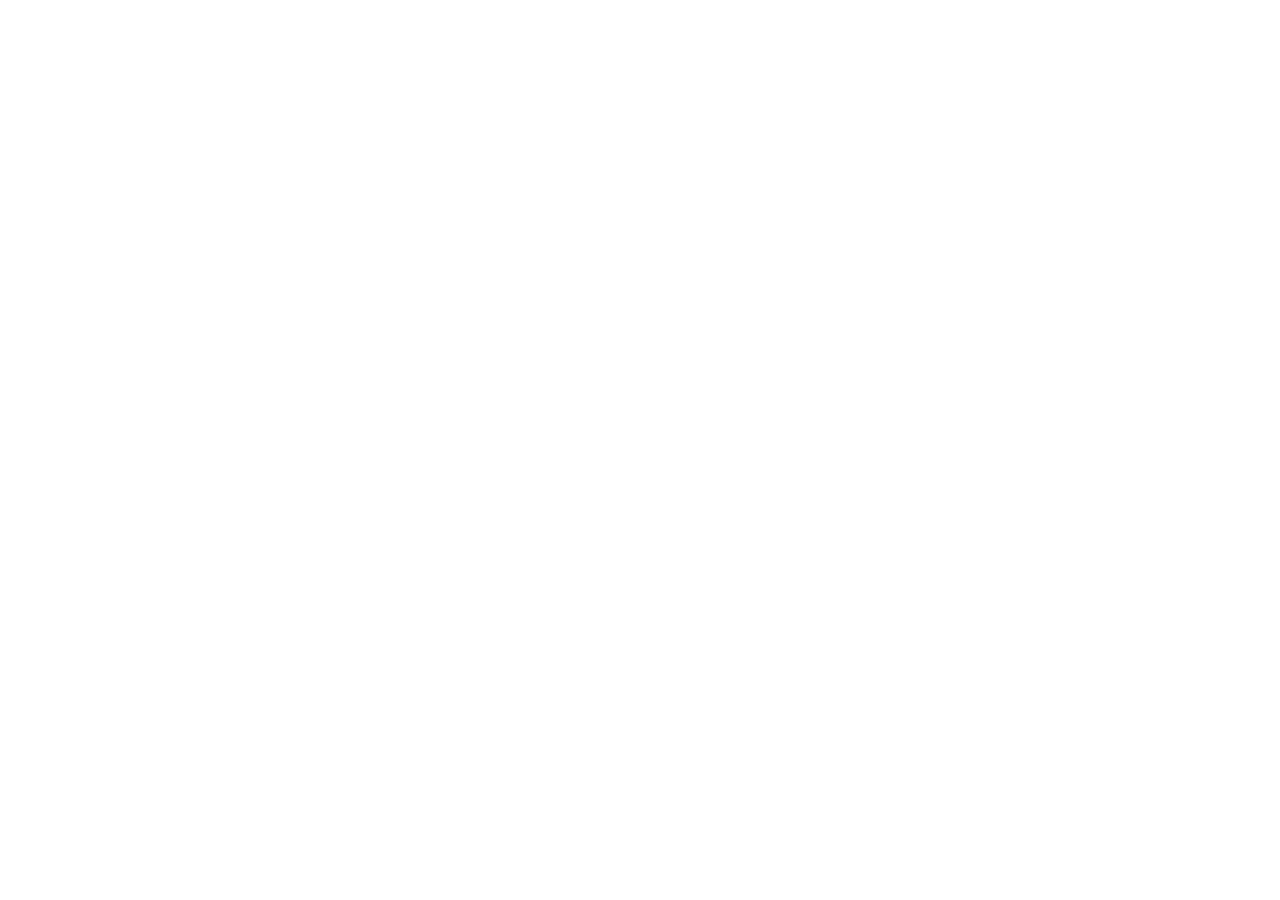
==== commit 492ceb09: "Add files via upload" ====
--- a/index.html
+++ b/index.html
@@ -2,505 +2,10 @@
 <html lang="en">
 <head>
     <meta charset="UTF-8">
-    <meta http-equiv="X-UA-Compatible" content="IE=edge">
     <meta name="viewport" content="width=device-width, initial-scale=1.0">
-    <title>coffee Shop</title>
-    <link rel="stylesheet" href="style.css">
-    <link rel="stylesheet" href="https://cdnjs.cloudflare.com/ajax/libs/font-awesome/6.2.0/css/all.min.css">
-    <!-- bootstrap links -->
-    <link href="https://cdn.jsdelivr.net/npm/bootstrap@5.0.2/dist/css/bootstrap.min.css" rel="stylesheet" integrity="sha384-EVSTQN3/azprG1Anm3QDgpJLIm9Nao0Yz1ztcQTwFspd3yD65VohhpuuCOmLASjC" crossorigin="anonymous">
-    <!-- bootstrap links -->
-    <!-- fonts links -->
-    <link rel="preconnect" href="https://fonts.googleapis.com">
-    <link rel="preconnect" href="https://fonts.gstatic.com" crossorigin>
-    <link href="https://fonts.googleapis.com/css2?family=Roboto:wght@500&display=swap" rel="stylesheet">
-    <!-- fonts links -->
+    <title>ATM - Machine</title>
 </head>
 <body>
-  <div class="all-content">
-   
-  <!-- navbar -->
-  <nav class="navbar navbar-expand-lg" id="navbar">
-    <div class="container-fluid">
-      <a class="navbar-brand" href="#" id="logo"><img src="./images/logo.png" alt=""></a>
-      <button class="navbar-toggler" type="button" data-bs-toggle="collapse" data-bs-target="#navbarSupportedContent" aria-controls="navbarSupportedContent" aria-expanded="false" aria-label="Toggle navigation">
-        <span><i class="fa-solid fa-bars" style="color: white; font-size: 23px;"></i></span>
-      </button>
-      <div class="collapse navbar-collapse" id="navbarSupportedContent">
-        <ul class="navbar-nav me-auto mb-2 mb-lg-0">
-          <li class="nav-item">
-            <a class="nav-link active" aria-current="page" href="#">Home</a>
-          </li>
-          <li class="nav-item">
-            <a class="nav-link" href="#about">About</a>
-          </li>
-          <li class="nav-item">
-            <a class="nav-link" href="#menu">Menu</a>
-          </li>
-          <li class="nav-item">
-            <a class="nav-link" href="#product">Product</a>
-          </li>
-          <li class="nav-item">
-            <a class="nav-link" href="#gallary">Gallary</a>
-          </li>
-          <li class="nav-item">
-            <a class="nav-link" href="#contact">Contact</a>
-          </li>
-          <li class="nav-item">
-            <a class="nav-link" href="#blogs">Blogs</a>
-          </li>
-         
-         
-         
-        </ul>
-        <form class="d-flex">
-          <input class="form-control me-2" type="search" placeholder="Search" aria-label="Search">
-          <button class="btn btn-outline-success" type="submit">Search</button>
-        </form>
-      </div>
-    </div>
-  </nav>
-  <!-- navbar -->
-
-<!-- home section -->
-   <section id="home">
-    <div class="content">
-      <h3>Start Your Day With a <br> Fresh Coffee</h3>
-      <p>Lorem ipsum dolor, sit amet consectetur adipisicing elit. Libero, fugit
-         <br>ipsum dolor sit amet consectetur.
-      </p>
-      <button id="btn">Shop Now</button>
-    </div>
-   </section>
-
-<!-- home section -->
-
-
-
-<!-- about section -->
-<div class="about" id="about">
-  <div class="container">
-  <div class="heading">About <span>Us</span></div>
-    <div class="row">
-      <div class="col-md-6">
-        <div class="card">
-          <img src="./images/about.png" alt="">
-        </div>
-      </div>
-      <div class="col-md-6">
-        <h3>What Makes Our Coffee Special?</h3>
-        <p>Lorem ipsum dolor sit amet consectetur adipisicing elit. Cum minima numquam porro consequuntur ipsum, nulla aliquam amet quam consequatur expedita.
-          <br><br>Lorem ipsum dolor sit amet consectetur adipisicing elit. Atque minus dicta quia maxime! Suscipit rerum similique non perferendis maiores rem, cumque explicabo exercitationem deserunt illum in aperiam natus impedit recusandae?
-          <br><br>Lorem ipsum dolor sit amet consectetur adipisicing elit. Id rem voluptates harum, quis excepturi voluptatum!
-         </p>
-         <button id="about-btn">Learn More.</button>
-      </div>
-    </div>
-  </div>
-</div>
-<!-- about section -->
-
-
-   
-
-
-
-<!-- top cards -->
-<section class="top-cards">
-  <div class="heading2">Top <span>Categories</span></div>
-  <div class="container">
-    <div class="row">
-      <div class="col-md-4 py-3 py-md-0">
-        <div class="card">
-          <img src="./images/c1.png" alt="">
-          
-        </div>
-      </div>
-      <div class="col-md-4 py-3 py-md-0">
-        <div class="card">
-          <img src="./images/c2.png" alt="">
-          
-        </div>
-      </div>
-      <div class="col-md-4 py-3 py-md-0">
-        <div class="card">
-          <img src="./images/c3.png" alt="">
-          
-        </div>
-      </div>
-    </div>
-  </div>
-</section>
-<!-- top cards -->
-
-
-
-
-
-
-<!-- menu -->
-<section class="menu" id="menu">
-  <div class="container">
-  <div class="heading3">Menu</div>
-</div>
-  <div class="container" id="container2">
-  <div class="row">
-    <div class="col-md-3 py-3 py-md-0">
-      <div class="card">
-        <img src="./images/m1.png" alt="">
-        <div class="card-body">
-          <div class="star text-center">
-            <i class="fa-regular fa-star"></i>
-            <i class="fa-regular fa-star"></i>
-            <i class="fa-regular fa-star"></i>
-            <i class="fa-regular fa-star"></i>
-            <i class="fa-regular fa-star"></i>
-          </div>
-          <h3>Coffee</h3>
-          <p>$99 <strike>$100</strike> <span><i class="fa-solid fa-cart-shopping"></i></span></p>
-        </div>
-      </div>
-    </div>
-    <div class="col-md-3 py-3 py-md-0">
-      <div class="card">
-        <img src="./images/m2.png" alt="">
-        <div class="card-body">
-          <div class="star text-center">
-            <i class="fa-regular fa-star"></i>
-            <i class="fa-regular fa-star"></i>
-            <i class="fa-regular fa-star"></i>
-            <i class="fa-regular fa-star"></i>
-            <i class="fa-regular fa-star"></i>
-          </div>
-          <h3>Coffee</h3>
-          <p>$90 <strike>$110</strike> <span><i class="fa-solid fa-cart-shopping"></i></span></p>
-        </div>
-      </div>
-    </div>
-    <div class="col-md-3 py-3 py-md-0">
-      <div class="card">
-        <img src="./images/m3.png" alt="">
-        <div class="card-body">
-          <div class="star text-center">
-            <i class="fa-regular fa-star"></i>
-            <i class="fa-regular fa-star"></i>
-            <i class="fa-regular fa-star"></i>
-            <i class="fa-regular fa-star"></i>
-            <i class="fa-regular fa-star"></i>
-          </div>
-          <h3>Coffee</h3>
-          <p>$100 <strike>$200</strike> <span><i class="fa-solid fa-cart-shopping"></i></span></p>
-        </div>
-      </div>
-    </div>
-    <div class="col-md-3 py-3 py-md-0">
-      <div class="card">
-        <img src="./images/m4.png" alt="">
-        <div class="card-body">
-          <div class="star text-center">
-            <i class="fa-regular fa-star"></i>
-            <i class="fa-regular fa-star"></i>
-            <i class="fa-regular fa-star"></i>
-            <i class="fa-regular fa-star"></i>
-            <i class="fa-regular fa-star"></i>
-          </div>
-          <h3>Coffee</h3>
-          <p>$120 <strike>$150</strike> <span><i class="fa-solid fa-cart-shopping"></i></span></p>
-        </div>
-      </div>
-    </div>
-  </div>
-
-  <div class="row" style="margin-top: 50px;">
-    <div class="col-md-3 py-3 py-md-0">
-      <div class="card">
-        <img src="./images/m5.png" alt="">
-        <div class="card-body">
-          <div class="star text-center">
-            <i class="fa-regular fa-star"></i>
-            <i class="fa-regular fa-star"></i>
-            <i class="fa-regular fa-star"></i>
-            <i class="fa-regular fa-star"></i>
-            <i class="fa-regular fa-star"></i>
-          </div>
-          <h3>Coffee</h3>
-          <p>$200 <strike>$300</strike> <span><i class="fa-solid fa-cart-shopping"></i></span></p>
-        </div>
-      </div>
-    </div>
-    <div class="col-md-3 py-3 py-md-0">
-      <div class="card">
-        <img src="./images/m6.png" alt="">
-        <div class="card-body">
-          <div class="star text-center">
-            <i class="fa-regular fa-star"></i>
-            <i class="fa-regular fa-star"></i>
-            <i class="fa-regular fa-star"></i>
-            <i class="fa-regular fa-star"></i>
-            <i class="fa-regular fa-star"></i>
-          </div>
-          <h3>Coffee</h3>
-          <p>$30 <strike>$50</strike> <span><i class="fa-solid fa-cart-shopping"></i></span></p>
-        </div>
-      </div>
-    </div>
-    <div class="col-md-3 py-3 py-md-0">
-      <div class="card">
-        <img src="./images/m7.png" alt="">
-        <div class="card-body">
-          <div class="star text-center">
-            <i class="fa-regular fa-star"></i>
-            <i class="fa-regular fa-star"></i>
-            <i class="fa-regular fa-star"></i>
-            <i class="fa-regular fa-star"></i>
-            <i class="fa-regular fa-star"></i>
-          </div>
-          <h3>Coffee</h3>
-          <p>$100 <strike>$200</strike> <span><i class="fa-solid fa-cart-shopping"></i></span></p>
-        </div>
-      </div>
-    </div>
-    <div class="col-md-3 py-3 py-md-0">
-      <div class="card">
-        <img src="./images/m8.png" alt="">
-        <div class="card-body">
-          <div class="star text-center">
-            <i class="fa-regular fa-star"></i>
-            <i class="fa-regular fa-star"></i>
-            <i class="fa-regular fa-star"></i>
-            <i class="fa-regular fa-star"></i>
-            <i class="fa-regular fa-star"></i>
-          </div>
-          <h3>Coffee</h3>
-          <p>$120 <strike>$150</strike> <span><i class="fa-solid fa-cart-shopping"></i></span></p>
-        </div>
-      </div>
-    </div>
-  </div>
-  </div>
-</section>
-<!-- menu -->
-
-
-
-
-
-
-
-
-<!-- product -->
-<section id="product" class="product">
-  <div class="container">
-  <div class="heading4">Products</div>
-</div>
-  <div class="container" id="container3">
-
-    <div class="row">
-      <div class="col-md-3 py-3 py-md-0">
-        <div class="card">
-          <img src="./images/arabica coffee.png" alt="">
-          <div class="card-body">
-            <h3>Arabic Coffee</h3>
-          <p>$120 <strike>$150</strike> <span><i class="fa-solid fa-cart-shopping"></i></span></p>
-
-          </div>
-        </div>
-      </div>
-      <div class="col-md-3 py-3 py-md-0">
-        <div class="card">
-          <img src="./images/Cappuccino coffee.png" alt="">
-          <div class="card-body">
-            <h3>Cappuccino Coffee</h3>
-          <p>$250 <strike>$350</strike> <span><i class="fa-solid fa-cart-shopping"></i></span></p>
-
-          </div>
-        </div>
-      </div>
-      <div class="col-md-3 py-3 py-md-0">
-        <div class="card">
-          <img src="./images/Black Coffee.png" alt="">
-          <div class="card-body">
-            <h3>Black Coffee</h3>
-          <p>$130 <strike>$150</strike> <span><i class="fa-solid fa-cart-shopping"></i></span></p>
-
-          </div>
-        </div>
-      </div>
-      <div class="col-md-3 py-3 py-md-0">
-        <div class="card">
-          <img src="./images/Decaf caffee.png" alt="">
-          <div class="card-body">
-            <h3>Decaf Coffee</h3>
-          <p>$120 <strike>$150</strike> <span><i class="fa-solid fa-cart-shopping"></i></span></p>
-
-          </div>
-        </div>
-      </div>
-    </div>
-
-  </div>
-</section>
-<!-- product -->
-
-
-
-
-<!-- our gallary -->
-<div class="container" id="gallary">
-  <h1>Our <span>Gallary</span></h1>
-  <div class="row" style="margin-top: 30px;">
-    <div class="col-md-4 py-3 py-md-0">
-      <div class="card">
-        <img src="./images/image1.png" alt="">
-      </div>
-    </div>
-    <div class="col-md-4 py-3 py-md-0">
-      <div class="card">
-        <img src="./images/image2.png" alt="">
-      </div>
-    </div>
-    <div class="col-md-4 py-3 py-md-0">
-      <div class="card">
-        <img src="./images/image3.png" alt="">
-      </div>
-    </div>
-  </div>
-  <div class="row" style="margin-top: 30px;">
-    <div class="col-md-4 py-3 py-md-0">
-      <div class="card">
-        <img src="./images/image4.png" alt="">
-      </div>
-    </div>
-    <div class="col-md-4 py-3 py-md-0">
-      <div class="card">
-        <img src="./images/image5.png" alt="">
-      </div>
-    </div>
-    <div class="col-md-4 py-3 py-md-0">
-      <div class="card">
-        <img src="./images/image6.png" alt="">
-      </div>
-    </div>
-  </div>
-</div>
-<!-- our gallary -->
-
-
-
-
-<!-- contact -->
-<section class="contact" id="contact">
-
-
-
-  <div class="container">
-    <div class="row">
-      <div class="col-md-7">
-       <div class="heading6">Contact <span>Us</span></div>
-
-       <p>Lorem ipsum dolor sit amet consectetur adipisicing elit. Nemo, blanditiis
-        <br>ipsum dolor sit amet consectetur.
-       </p>
-
-       <input class="form-control" type="text" placeholder="Name" aria-label="default input example"><br>
-       <input class="form-control" type="email" placeholder="Email" aria-label="default input example"><br>
-       <input class="form-control" type="number" placeholder="Number" aria-label="default input example"><br>
-       <button id="contact-btn">Send Message</button>
-      </div>
-      <div class="col-md-5" id="col">
-        <h1>Info</h1>
-        <p><i class="fa-regular fa-envelope"></i> example@gmail.com</p>
-        <p><i class="fa-solid fa-phone"></i> +92000000000000000</p>
-       <p><i class="fa-solid fa-building-columns"></i> Karcahi Sindh Pakistan</p>
-       <p>Lorem ipsum dolor sit amet consectetur adipisicing elit. Molestiae, culpa</p>
-      </div>
-    </div>
-  </div>
-
-</section>
-<!-- contact -->
-
-
-   <!-- blogs -->
-   <section class="blogs" id="blogs">
-    <h1>Latest <span>Blogs</span></h1>
-
-    <div class="container">
-
-      <div class="row">
-
-        <div class="col-md-4 py-3 py-md-0">
-        <div class="card">
-          <img src="./images/b1.png" alt="">
-          <div class="card-body">
-            <h3>Lorem, ipsum dolor</h3>
-            <h5>Admin / 6 March 2020</h5>
-            <p>Lorem ipsum dolor sit amet consectetur adipisicing elit. Tempora quis aperiam magnam nostrum quae distinctio, id minima repellat eveniet quaerat.</p>
-            <button id="blogbtn">Read More.</button>
-          </div>
-        </div>  
-        </div>
-        <div class="col-md-4 py-3 py-md-0">
-        <div class="card">
-          <img src="./images/b2.png" alt="">
-          <div class="card-body">
-            <h3>Lorem, ipsum dolor</h3>
-            <h5>Admin / 6 March 2020</h5>
-            <p>Lorem ipsum dolor sit amet consectetur adipisicing elit. Tempora quis aperiam magnam nostrum quae distinctio, id minima repellat eveniet quaerat.</p>
-            <button id="blogbtn">Read More.</button>
-          </div>
-        </div>  
-        </div>
-        <div class="col-md-4 py-3 py-md-0">
-        <div class="card">
-          <img src="./images/b3.png" alt="">
-          <div class="card-body">
-            <h3>Lorem, ipsum dolor</h3>
-            <h5>Admin / 6 March 2020</h5>
-            <p>Lorem ipsum dolor sit amet consectetur adipisicing elit. Tempora quis aperiam magnam nostrum quae distinctio, id minima repellat eveniet quaerat.</p>
-            <button id="blogbtn">Read More.</button>
-          </div>
-        </div>  
-        </div>
-        
-      </div>
-
-    </div>
-
-
-   </section>
-   <!-- blogs -->
-
-
-
-
-
-
-
-   <!-- footer -->
-   <footer id="footer">
-    <div class="footer-logo text-center"><img src="./images/logo.png" alt=""></div>
-    <div class="socail-links text-center">
-      <i class="fa-brands fa-twitter"></i>
-      <i class="fa-brands fa-facebook-f"></i>
-      <i class="fa-brands fa-instagram"></i>
-      <i class="fa-brands fa-youtube"></i>
-      <i class="fa-brands fa-pinterest-p"></i>
-    </div>
-    <div class="credite text-center">
-        Designed By <a href="#"> SA Coding</a>
-    </div>
-    <div class="copyright text-center">
-      &copy; Copyright <strong><span>Coffee Shop</span></strong>. All Rights Reserved
-  </div>
-</footer>
-   <!-- footer -->
-
-   <a href="#" class="arrow"><i><img src="./images/up-arrow.png" alt="" width="50px"></i></a>
-
-
-  </div>
-   <script src="https://cdn.jsdelivr.net/npm/bootstrap@5.0.2/dist/js/bootstrap.bundle.min.js" integrity="sha384-MrcW6ZMFYlzcLA8Nl+NtUVF0sA7MsXsP1UyJoMp4YLEuNSfAP+JcXn/tWtIaxVXM" crossorigin="anonymous"></script>
-
+<script src="s.js"></script>
 </body>
 </html>
